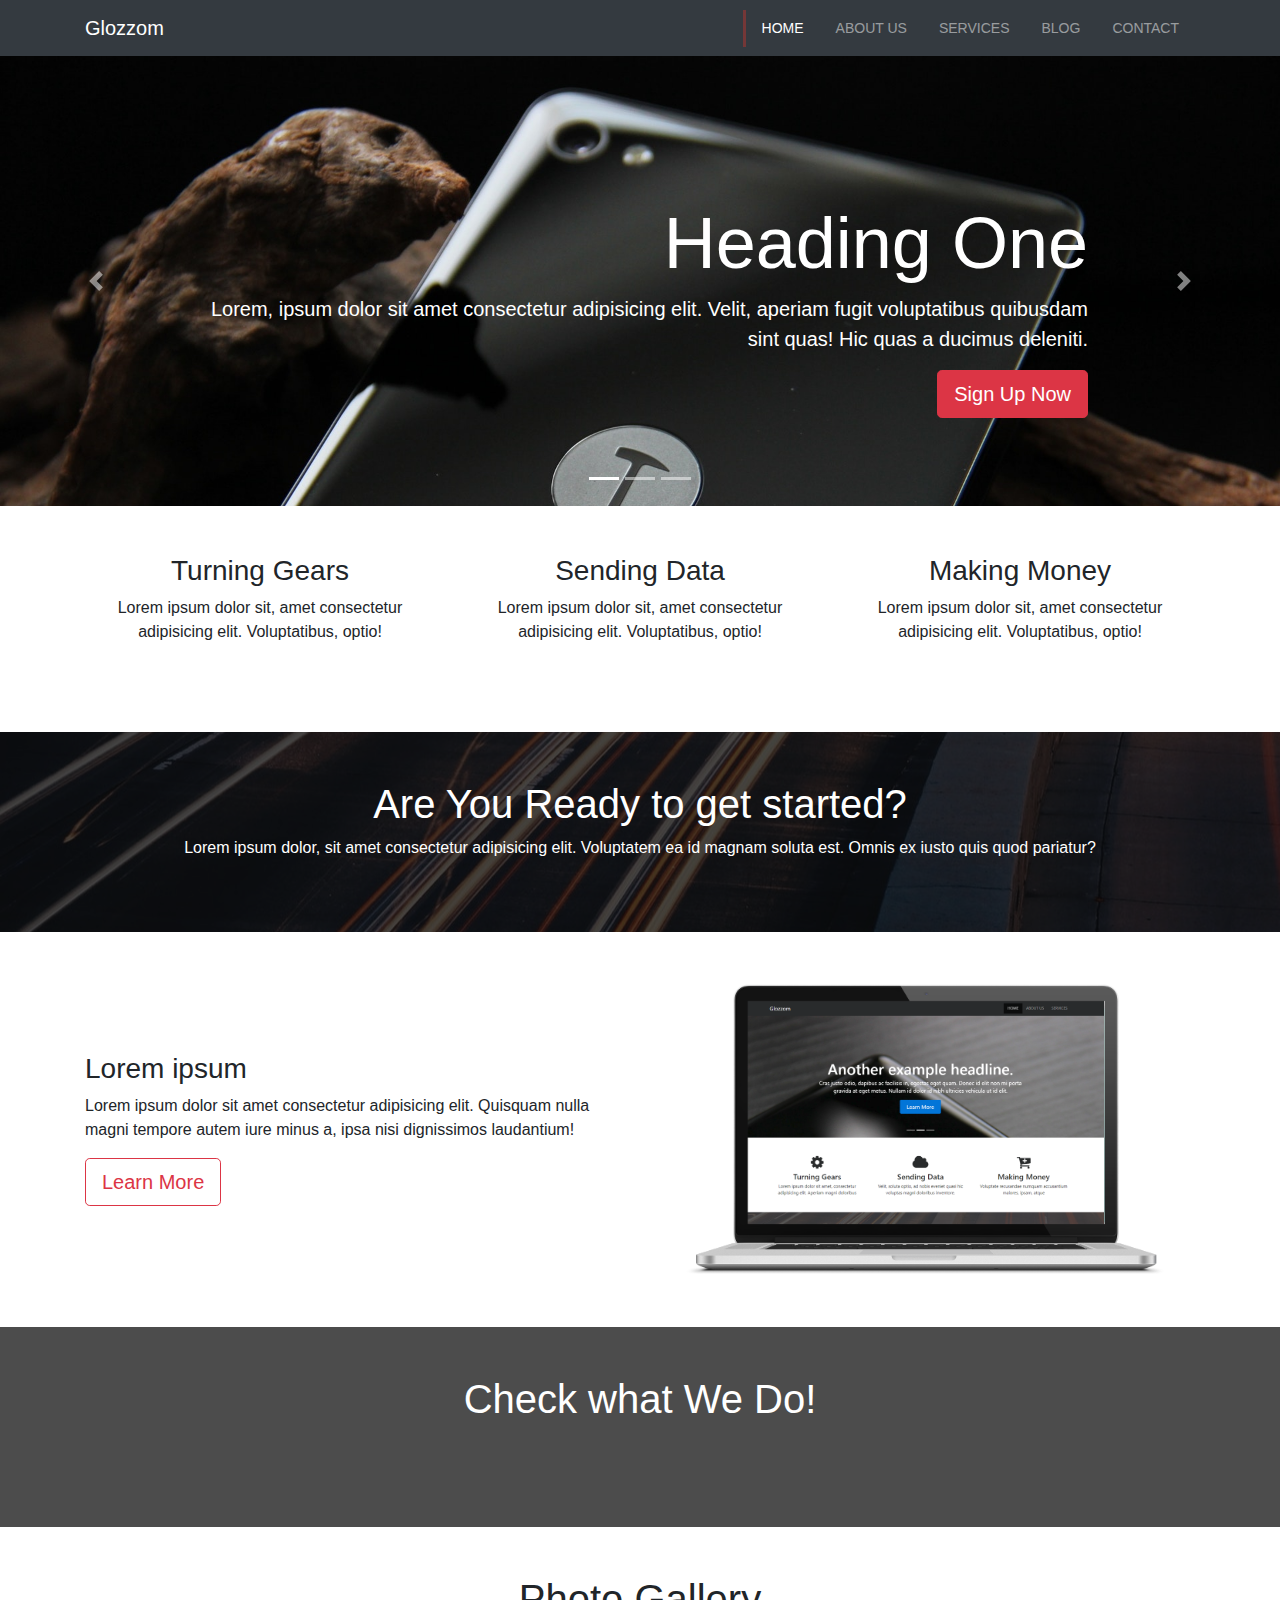
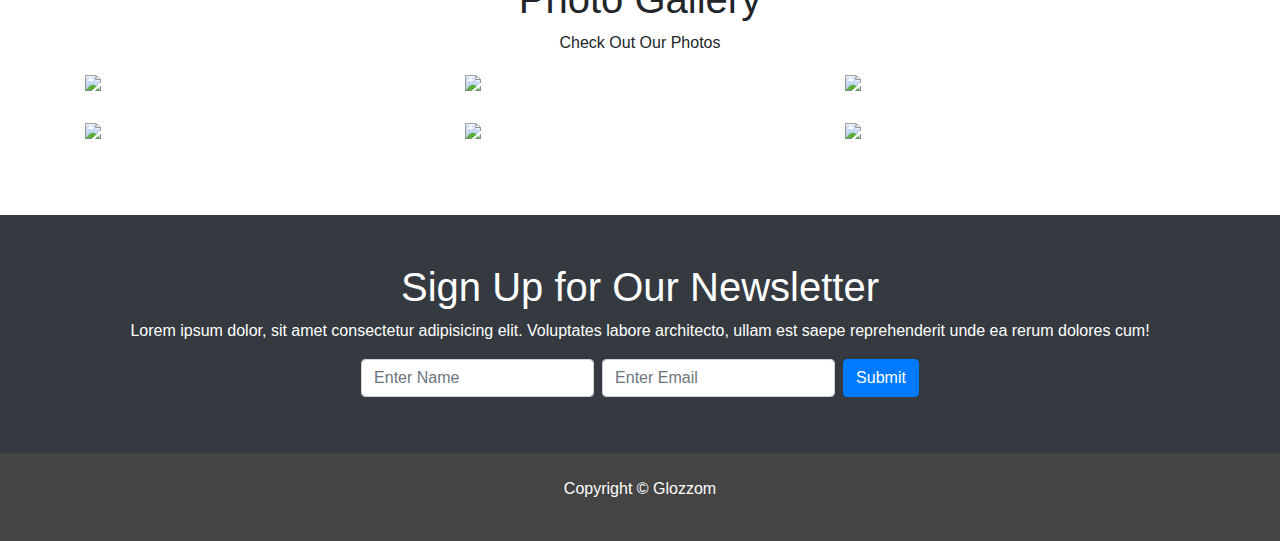
==== index.html @ 6433406f "deployment" ====
<!DOCTYPE html>
<html lang="en">
<head>
  <meta charset="UTF-8">
  <meta name="viewport" content="width=device-width, initial-scale=1.0">
  <script src="https://kit.fontawesome.com/4679d77dc7.js" crossorigin="anonymous"></script>
  <link rel="stylesheet" href="https://maxcdn.bootstrapcdn.com/bootstrap/4.0.0/css/bootstrap.min.css" integrity="sha384-Gn5384xqQ1aoWXA+058RXPxPg6fy4IWvTNh0E263XmFcJlSAwiGgFAW/dAiS6JXm" crossorigin="anonymous">
  <link rel="stylesheet" href="https://cdnjs.cloudflare.com/ajax/libs/ekko-lightbox/5.3.0/ekko-lightbox.css" integrity="sha256-HAaDW5o2+LelybUhfuk0Zh2Vdk8Y2W2UeKmbaXhalfA=" crossorigin="anonymous" />
  <link rel="stylesheet" href="css/style.css">
  <title>Glozzom</title>
</head>

<body>
  <nav class="navbar navbar-expand-sm navbar-fixed-top navbar-dark bg-dark">
    <div class="container">
      <a href="index.html" class="navbar-brand">Glozzom</a>
      <button class="navbar-toggler" data-toggle="collapse" data-target="#navbarCollapse">
        <span class="navbar-toggler-icon"></span>
      </button>
      <div class="collapse navbar-collapse" id="navbarCollapse">
        <ul class="navbar-nav ml-auto">
          <li class="nav-item active">
            <a href="index.html" class="nav-link">Home</a>
          </li>
          <li class="nav-item">
            <a href="about.html" class="nav-link">About Us</a>
          </li>
          <li class="nav-item">
            <a href="services.html" class="nav-link">Services</a>
          </li>
          <li class="nav-item">
            <a href="blog.html" class="nav-link">Blog</a>
          </li>
          <li class="nav-item">
            <a href="contact.html" class="nav-link">Contact</a>
          </li>
        </ul>
      </div>
    </div>
  </nav>

  <section id="showcase">
    <div id="myCarousel" class="carousel slide" data-ride="carousel">
      <ol class="carousel-indicators">
        <li data-target="#myCarousel" data-slide-to="0" class="active"></li>
        <li data-target="#myCarousel" data-slide-to="1"></li>
        <li data-target="#myCarousel" data-slide-to="2"></li>
      </ol>
      <div class="carousel-inner">
        <div class="carousel-item carousel-image-1 active">
          <div class="container">
            <div class="carousel-caption d-none d-sm-block text-right mb-5">
              <h1 class="display-3">Heading One</h1>
              <p class="lead">Lorem, ipsum dolor sit amet consectetur adipisicing elit. Velit, aperiam fugit voluptatibus quibusdam sint quas! Hic quas a ducimus deleniti.</p>
              <a href="#" class="btn btn-danger btn-lg">Sign Up Now</a>
            </div>
          </div>
        </div>

        <div class="carousel-item carousel-image-2">
          <div class="container">
            <div class="carousel-caption d-none d-sm-block mb-5">
              <h1 class="display-3">Heading Two</h1>
              <p class="lead">Lorem, ipsum dolor sit amet consectetur adipisicing elit. Velit, aperiam fugit voluptatibus quibusdam sint quas! Hic quas a ducimus deleniti.</p>
              <a href="#" class="btn btn-primary btn-lg">Learn More</a>
            </div>
          </div>
        </div>

        <div class="carousel-item carousel-image-3">
          <div class="container">
            <div class="carousel-caption d-none d-sm-block text-right mb-5">
              <h1 class="display-3">Heading Three</h1>
              <p class="lead">Lorem, ipsum dolor sit amet consectetur adipisicing elit. Velit, aperiam fugit voluptatibus quibusdam sint quas! Hic quas a ducimus deleniti.</p>
              <a href="#" class="btn btn-success btn-lg">News</a>
            </div>
          </div>
        </div>
      </div>

      <a href="#myCarousel" data-slide="prev" class="carousel-control-prev">
        <span class="carousel-control-prev-icon"></span>
      </a>
      <a href="#myCarousel" data-slide="next" class="carousel-control-next">
        <span class="carousel-control-next-icon"></span>
      </a>
    </div>
  </section>

  <section id="home-icons" class="py-5">
    <div class="container">
      <div class="row">
        <div class="col-md-4 mb-4 text-center">
          <i class="fas fa-cog fa-3x mb-2"></i>
          <h3>Turning Gears</h3>
          <p>Lorem ipsum dolor sit, amet consectetur adipisicing elit. Voluptatibus, optio!</p>
        </div>
        <div class="col-md-4 mb-4 text-center">
          <i class="fas fa-cloud fa-3x mb-2"></i>
          <h3>Sending Data</h3>
          <p>Lorem ipsum dolor sit, amet consectetur adipisicing elit. Voluptatibus, optio!</p>
        </div>
        <div class="col-md-4 mb-4 text-center">
          <i class="fas fa-cart-plus fa-3x mb-2"></i>
          <h3>Making Money</h3>
          <p>Lorem ipsum dolor sit, amet consectetur adipisicing elit. Voluptatibus, optio!</p>
        </div>
      </div>
    </div>
  </section>

  <section id="home-heading" class="p-5">
    <div class="dark-overlay">
      <div class="col">
        <div class="container pt-5">
          <h1>Are You Ready to get started?</h1>
          <p class="d-none d-md-block">Lorem ipsum dolor, sit amet consectetur adipisicing elit. Voluptatem ea id magnam soluta est. Omnis ex iusto quis quod pariatur?</p>
        </div>
      </div>
    </div>
  </section>

  <section id="info" class="py-3">
    <div class="container">
      <div class="row">
        <div class="col-md-6 align-self-center">
          <h3>Lorem ipsum</h3>
          <p>Lorem ipsum dolor sit amet consectetur adipisicing elit. Quisquam nulla magni tempore autem iure minus a, ipsa nisi dignissimos laudantium!</p>
          <a href="about.html" class="btn btn-outline-danger btn-lg">Learn More</a>
        </div>
        <div class="col-md-6">
          <img src="/imgs/laptop.png" class="img-fluid">
        </div>
      </div>
    </div>
  </section>


  <section id="video-play">
    <div class="dark-overlay">
      <div class="row">
        <div class="col">
          <div class="container p-5">
            <a href="#" class="video" data-video="https://www.youtube.com/embed/JT_utO-R-0s" data-toggle="modal" data-target="#videoModal">
            <i class="fas fa-play fa-3x"></i>
            </a>
            <h1>Check what We Do!</h1>
          </div>
        </div>
      </div>
    </div>
  </section>

  <section id="gallery" class="py-5">
    <div class="container">
      <h1 class="text-center">Photo Gallery</h1>
      <p class="text-center">Check Out Our Photos</p>
      <div class="row mb-4">
        <div class="col-md-4">
          <a href="https://source.unsplash.com/random/560x560" data-toggle="lightbox" data-gallery="img-gallery" data-height="560" data-width="560">
          <img src="https://source.unsplash.com/random/560x560" class="img-fluid">
          </a>
        </div>
        <div class="col-md-4">
          <a href="https://source.unsplash.com/random/561x561" data-toggle="lightbox" data-gallery="img-gallery" data-height="561" data-width="561">
          <img src="https://source.unsplash.com/random/561x561" class="img-fluid">
          </a>
        </div>
        <div class="col-md-4">
          <a href="https://source.unsplash.com/random/562x562" data-toggle="lightbox" data-gallery="img-gallery" data-height="562" data-width="562">
          <img src="https://source.unsplash.com/random/562x562" class="img-fluid">
          </a>
        </div>
      </div>
      <div class="row mb-4">
        <div class="col-md-4">
          <a href="https://source.unsplash.com/random/563x563" data-toggle="lightbox" data-gallery="img-gallery" data-height="563" data-width="563">
          <img src="https://source.unsplash.com/random/563x563" class="img-fluid">
          </a>
        </div>
        <div class="col-md-4">
          <a href="https://source.unsplash.com/random/564x564" data-toggle="lightbox" data-gallery="img-gallery" data-height="564" data-width="564">
          <img src="https://source.unsplash.com/random/564x564" class="img-fluid">
          </a>
        </div>
        <div class="col-md-4">
          <a href="https://source.unsplash.com/random/565x565" data-toggle="lightbox" data-gallery="img-gallery" data-height="565" data-width="565">
          <img src="https://source.unsplash.com/random/565x565" class="img-fluid">
          </a>
        </div>
      </div>
    </div>
  </section>

  <section id="newsletter" class="text-center p-5 bg-dark text-white">
    <div class="container">
      <div class="row">
        <div class="col">
          <h1>Sign Up for Our Newsletter</h1>
          <p>Lorem ipsum dolor, sit amet consectetur adipisicing elit. Voluptates labore architecto, ullam est saepe reprehenderit unde ea rerum dolores cum!</p>
          <form action="" class="form-inline justify-content-center">
            <input class="form-control mb-2 mr-2" type="text" placeholder="Enter Name">
            <input class="form-control mb-2 mr-2" type="email" placeholder="Enter Email">
            <button class="btn btn-primary mb-2">Submit</button>
          </form>
        </div>
      </div>
    </div>
  </section>

  <footer id="main-footer" class="text-center p-4">
    <div class="container">
      <div class="col">
        <p>Copyright &copy; <span id="year"></span> Glozzom</p>
      </div>
    </div>
  </footer>


  <div class="modal fade" id="videoModal">
    <div class="modal-dialog">
      <div class="modal-content">
        <div class="modal-body">
          <button class="close" data-dismiss="modal">
            <span>&times;</span>
          </button>
          <iframe src="" frameborder="0" height="350" width="100%" allowfullscreen allow="autoplay"></iframe>
        </div>
      </div>
    </div>
  </div>




  <script src="https://code.jquery.com/jquery-3.4.1.min.js"
  integrity="sha256-CSXorXvZcTkaix6Yvo6HppcZGetbYMGWSFlBw8HfCJo="
  crossorigin="anonymous"></script>
  <script src="https://cdnjs.cloudflare.com/ajax/libs/popper.js/1.12.9/umd/popper.min.js" integrity="sha384-ApNbgh9B+Y1QKtv3Rn7W3mgPxhU9K/ScQsAP7hUibX39j7fakFPskvXusvfa0b4Q" crossorigin="anonymous"></script>
  <script src="https://maxcdn.bootstrapcdn.com/bootstrap/4.0.0/js/bootstrap.min.js" integrity="sha384-JZR6Spejh4U02d8jOt6vLEHfe/JQGiRRSQQxSfFWpi1MquVdAyjUar5+76PVCmYl" crossorigin="anonymous"></script>
  <script src="https://cdnjs.cloudflare.com/ajax/libs/ekko-lightbox/5.3.0/ekko-lightbox.min.js" integrity="sha256-Y1rRlwTzT5K5hhCBfAFWABD4cU13QGuRN6P5apfWzVs=" crossorigin="anonymous"></script>

    
<script>
  
    $('#year').text(new Date().getFullYear());

    $(function () {
  // Auto play modal video
  $(".video").click(function () {
    var theModal = $(this).data("target"),
      videoSRC = $(this).attr("data-video"),
      videoSRCauto = videoSRC + "?modestbranding=1&rel=0&controls=0&showinfo=0&html5=1&autoplay=1";
      console.log(theModal + ' iframe');
    $(theModal + ' iframe').attr('src', videoSRCauto);
    // STOP VIDEO with CLOSE BUTTON
    $(theModal + ' button.close').click(function () {
      $(theModal + ' iframe').attr('src', videoSRC);
    });
    // STOP VIDEO ON  MODAL HIDE (Dismiss)
    $(theModal).on('hide.bs.modal', function() {    
      $(theModal + ' iframe').attr('src', videoSRC);
  });
});
});

$(document).on('click', '[data-toggle="lightbox"]', function(event) {
                event.preventDefault();
                $(this).ekkoLightbox();
            });
            
</script>

</body>

</html>
---- css/style.css ----
body {
  overflow-x: hidden;
}

.navbar .nav-link{
  font-size: 14px;
  text-transform: uppercase;
  padding-left: 1rem  !important;
  padding-right: 1rem !important;
}

.navbar .nav-item.active {
  border-left: rgb(116, 55, 55) 3px solid;
}

.carousel-item {
  height: 450px;
}

.carousel-image-1 {
  background: url(/imgs/image1.jpg);
  background-size: cover;
}
.carousel-image-2 {
  background: url(/imgs/image2.jpg);
  background-size: cover;
}
.carousel-image-3 {
  background: url(/imgs/image3.jpg);
  background-size: cover;
}

#home-heading {
  position: relative;
  min-height: 200px;
  background: url(/imgs/lights.jpg);
  background-attachment: fixed;
  background-repeat: no-repeat;
  text-align: center;
  color: #ffffff;
}


.dark-overlay {
  position: absolute;
  top: 0;
  left: 0;
  width: 100%;
  height: 100%;
  background: rgba(0, 0, 0, 0.7);
}

#video-play {
  position: relative;
  min-height: 200px;
  background: url(/imgs/media.jpg);
  background-attachment: fixed;
  background-repeat: no-repeat;
  background-position: 0 -300px;
  text-align: center;
  color: #ffffff;
}

#video-play a {
  color: #ffffff;
}

#page-header {
  height: 200px;
  background: url(/imgs/image1.jpg);
  position: 0 -360px;
  background-attachment: fixed;
  color: #ffffff;
  border-bottom: 1px #eee solid;
  padding-top: 50px;
}

.about-img {
  margin-top: -50px;
}

#faq .card {
  border: #444444;
}

#faq a {
  color: #ffffff;
  text-decoration: none;
}

#faq .card-body,
#faq .card-header {
  background: #333333;
}

#main-footer {
  background: #444444;
  color: #ffffff;
}
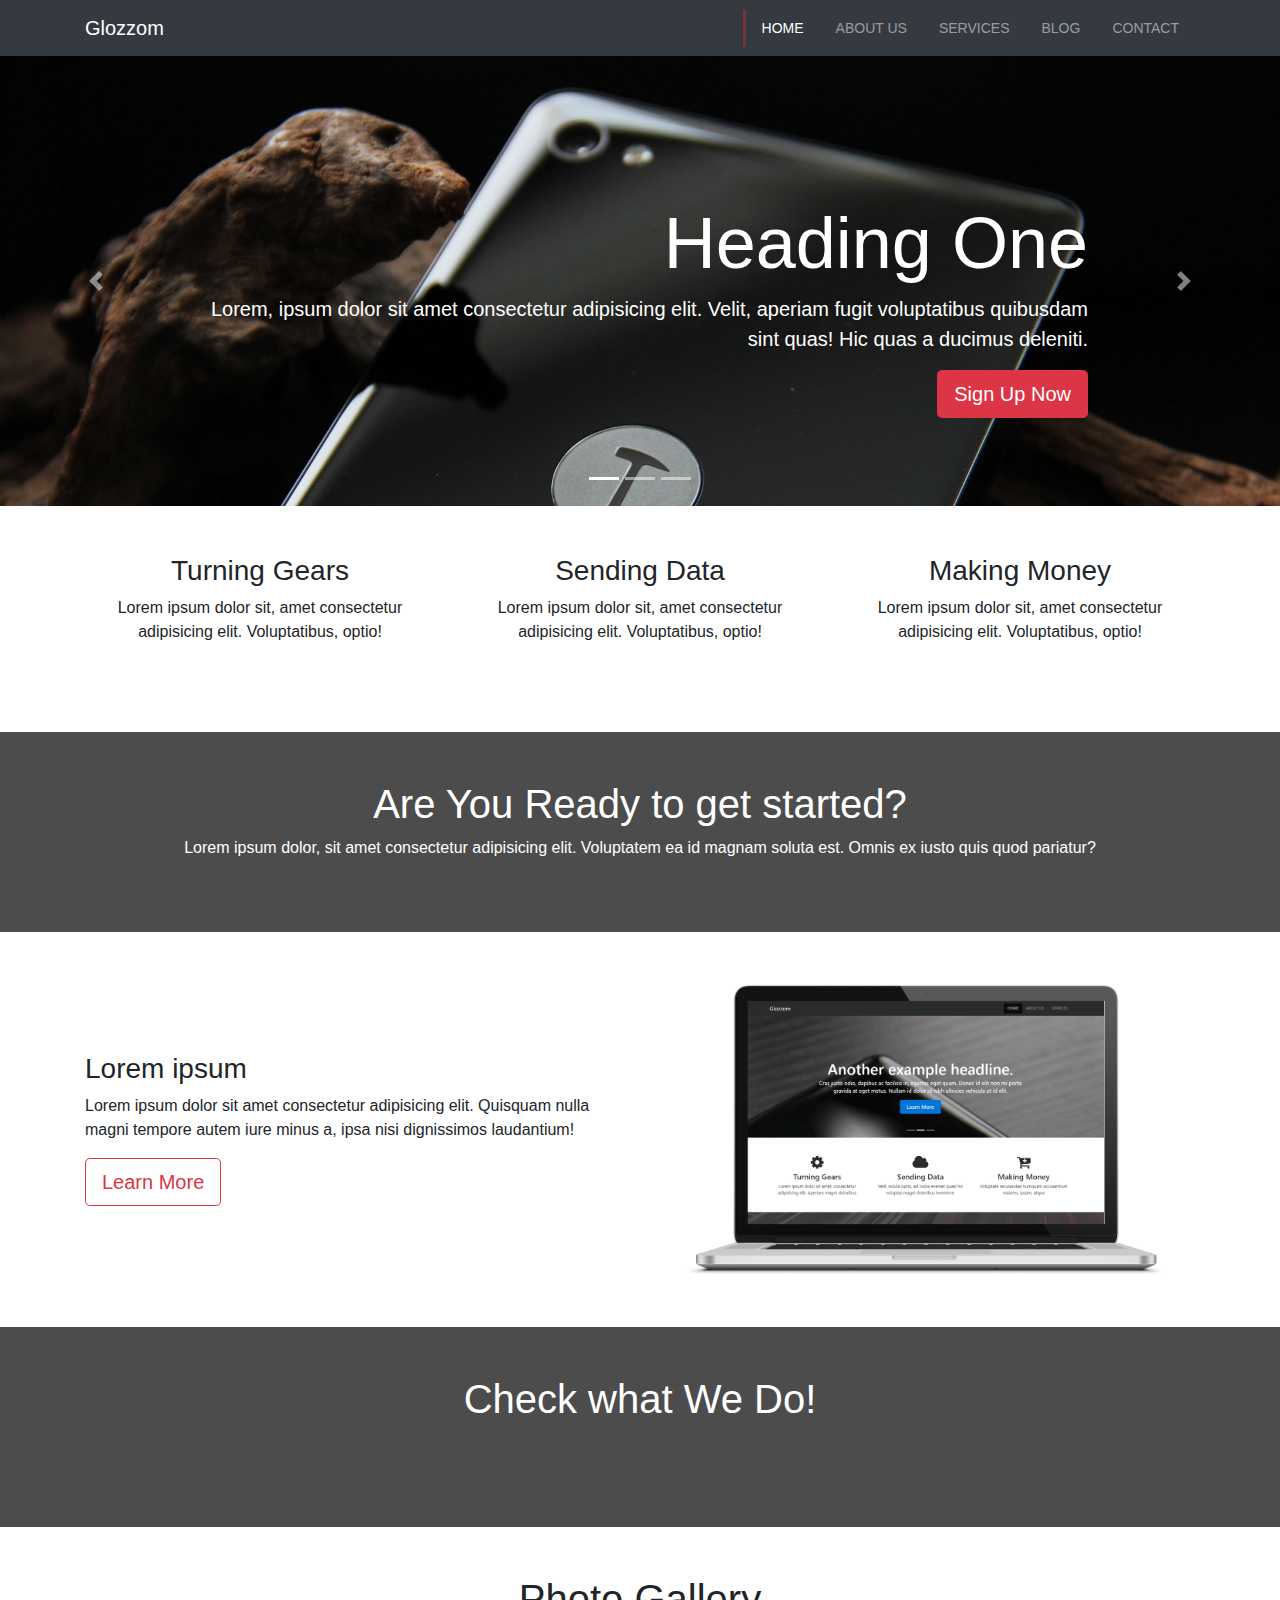
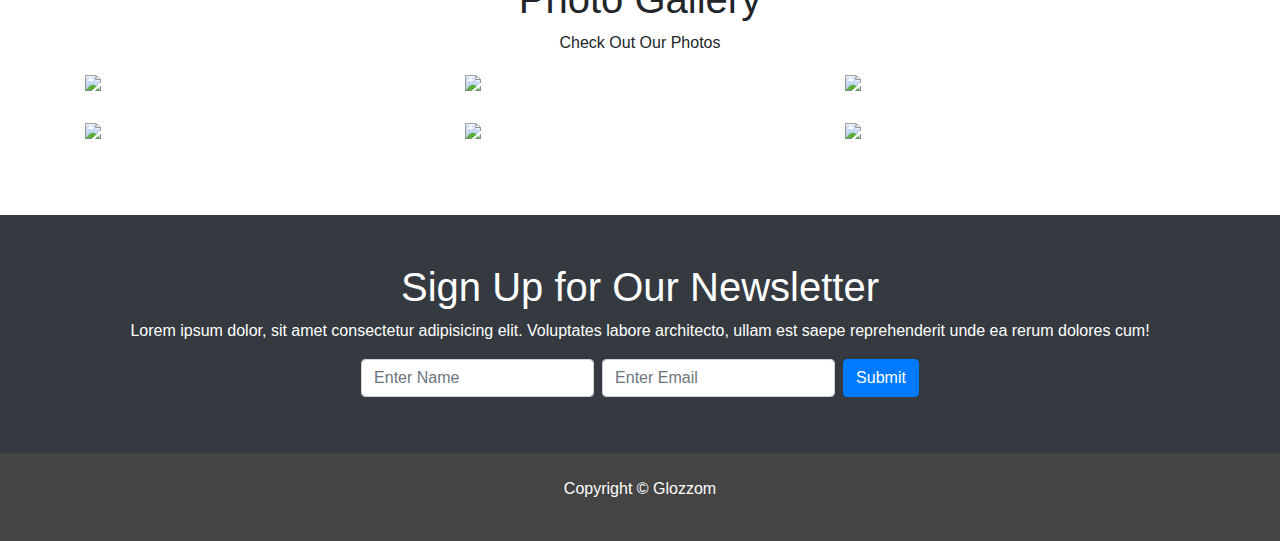
==== commit 9010bae7: "Update index.html" ====
--- a/index.html
+++ b/index.html
@@ -129,7 +129,7 @@
           <a href="about.html" class="btn btn-outline-danger btn-lg">Learn More</a>
         </div>
         <div class="col-md-6">
-          <img src="/imgs/laptop.png" class="img-fluid">
+          <img src="imgs/laptop.png" class="img-fluid">
         </div>
       </div>
     </div>
@@ -273,4 +273,4 @@
 
 </body>
 
-</html>+</html>
--- a/css/style.css
+++ b/css/style.css
@@ -19,22 +19,22 @@
 }
 
 .carousel-image-1 {
-  background: url(/imgs/image1.jpg);
+  background: url(../imgs/image1.jpg);
   background-size: cover;
 }
 .carousel-image-2 {
-  background: url(/imgs/image2.jpg);
+  background: url(../imgs/image2.jpg);
   background-size: cover;
 }
 .carousel-image-3 {
-  background: url(/imgs/image3.jpg);
+  background: url(../imgs/image3.jpg);
   background-size: cover;
 }
 
 #home-heading {
   position: relative;
   min-height: 200px;
-  background: url(/imgs/lights.jpg);
+  background: url(imgs/lights.jpg);
   background-attachment: fixed;
   background-repeat: no-repeat;
   text-align: center;
@@ -54,7 +54,7 @@
 #video-play {
   position: relative;
   min-height: 200px;
-  background: url(/imgs/media.jpg);
+  background: url(../imgs/media.jpg);
   background-attachment: fixed;
   background-repeat: no-repeat;
   background-position: 0 -300px;
@@ -68,7 +68,7 @@
 
 #page-header {
   height: 200px;
-  background: url(/imgs/image1.jpg);
+  background: url(./imgs/image1.jpg);
   position: 0 -360px;
   background-attachment: fixed;
   color: #ffffff;
